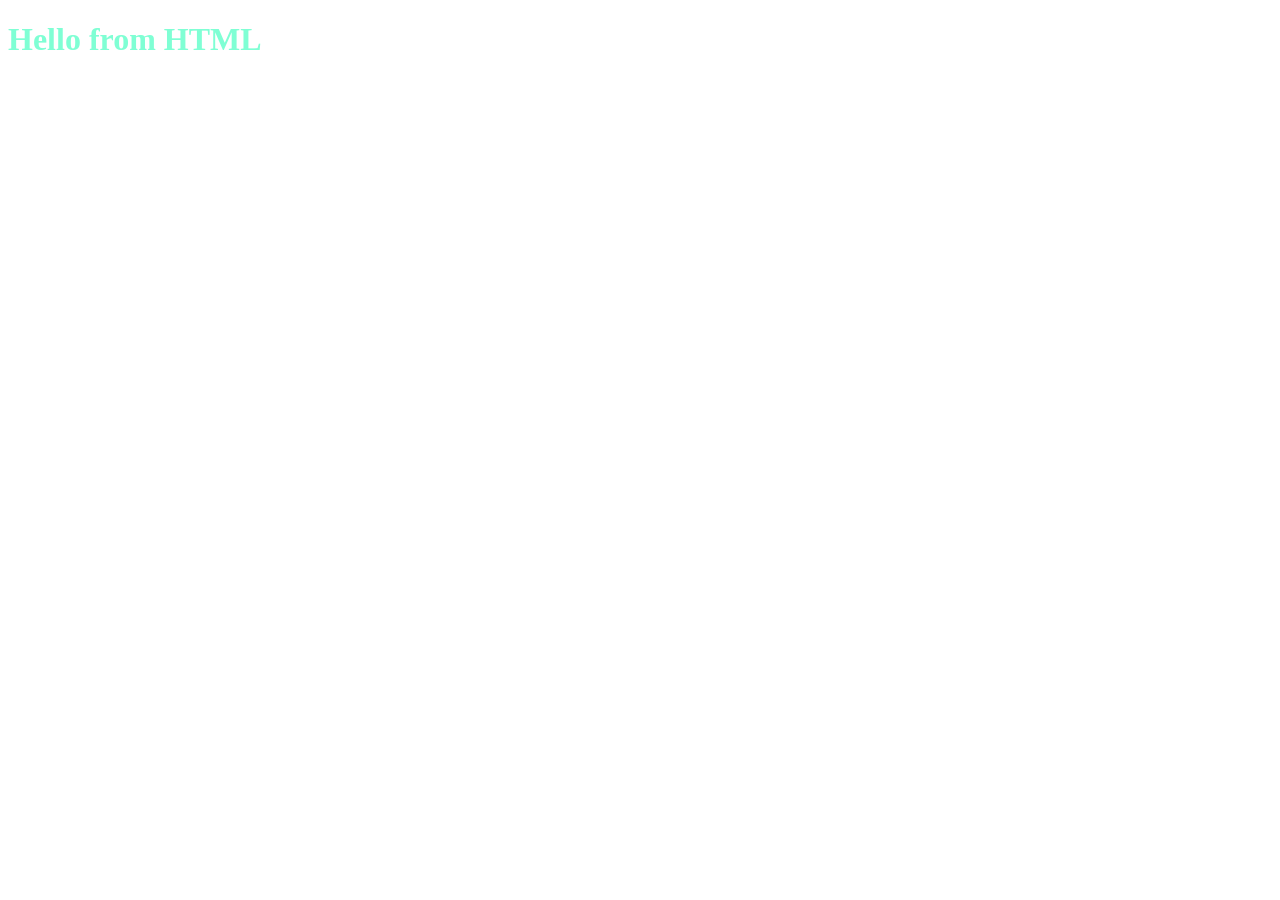
==== target/classes/static/index.html @ 2d92ac2a "CSS, JS" ====
<!DOCTYPE html>
<html lang="en">
<head>
    <meta charset="UTF-8">
    <meta name="viewport" content="width=device-width, initial-scale=1.0">
    <title>Document</title>
    <link rel="stylesheet" href="index.css">
</head>
<body>
    <h1>Hello from HTML</h1>
    <script src="index.js"></script>
</body>
</html>
---- target/classes/static/index.css ----
h1{
    color :aquamarine
}
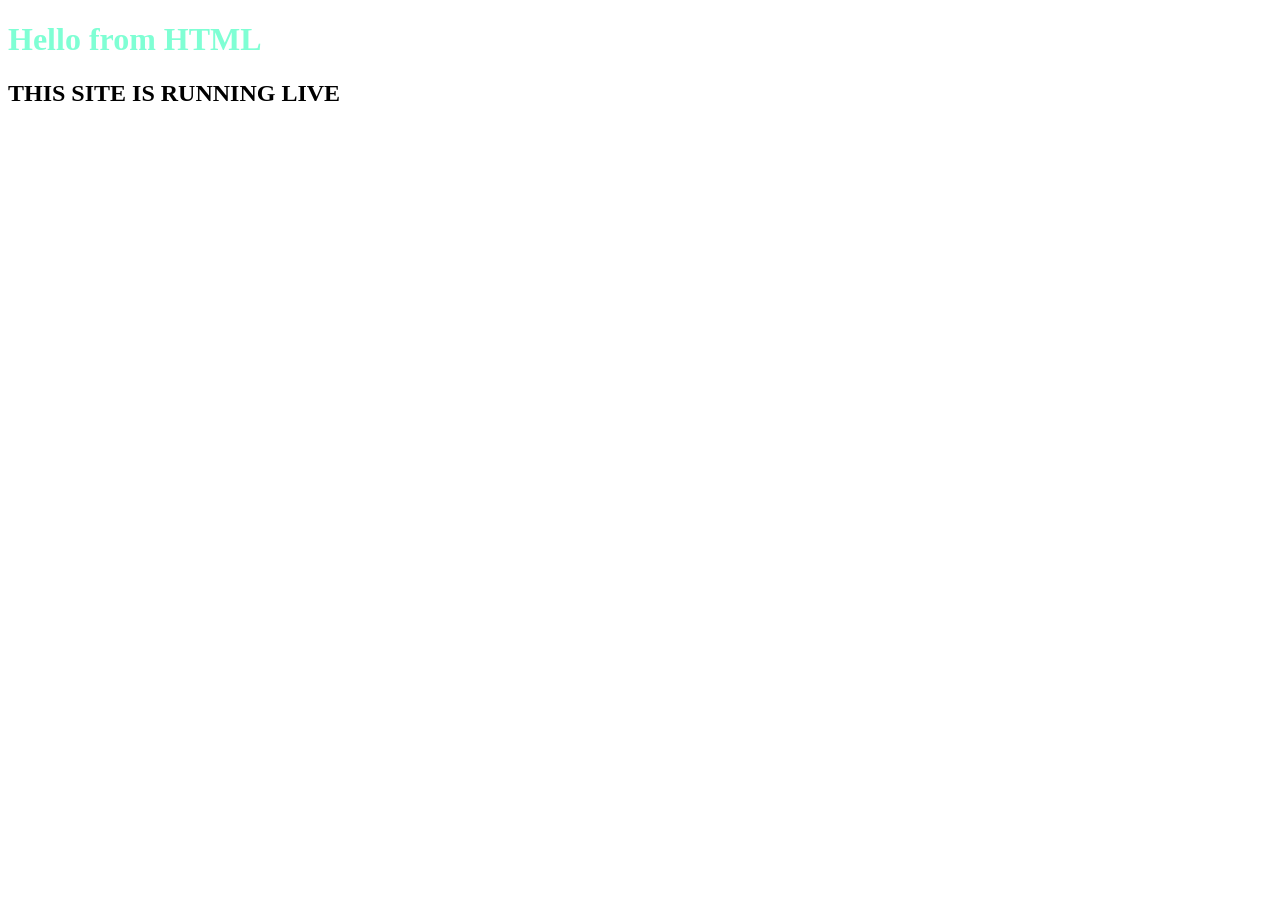
==== commit a3d4d07f: "." ====
--- a/target/classes/static/index.html
+++ b/target/classes/static/index.html
@@ -8,6 +8,7 @@
 </head>
 <body>
     <h1>Hello from HTML</h1>
+    <h2> THIS SITE IS RUNNING LIVE </h2>
     <script src="index.js"></script>
 </body>
 </html>
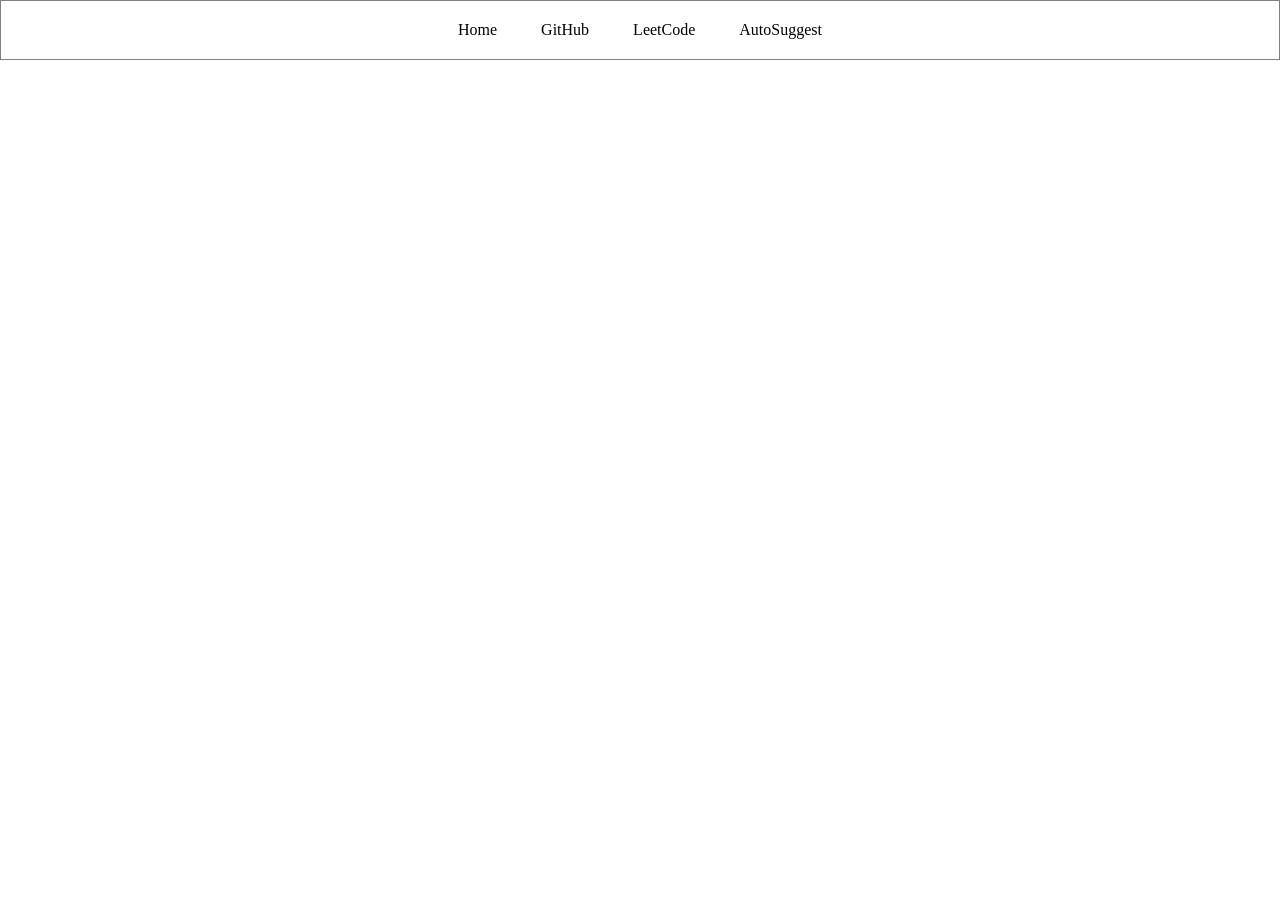
==== commit 229b08b8: "Nav Bar" ====
--- a/target/classes/static/index.html
+++ b/target/classes/static/index.html
@@ -7,8 +7,13 @@
     <link rel="stylesheet" href="index.css">
 </head>
 <body>
-    <h1>Hello from HTML</h1>
-    <h2> THIS SITE IS RUNNING LIVE </h2>
+    <!-- <h1>Hello from HTML</h1>  -->
+    <div class="navbar">
+     <a href="index.html">Home</a>
+     <a href="https://github.com/">GitHub</a>
+     <a href="">LeetCode</a>
+     <a href="">AutoSuggest</a>
+    </div>
     <script src="index.js"></script>
 </body>
 </html>
--- a/target/classes/static/index.css
+++ b/target/classes/static/index.css
@@ -1,3 +1,18 @@
-h1{
-    color :aquamarine
+body{
+    margin: 0px;
+}
+
+
+.navbar{
+    border-style: solid;
+    border-width: 1px;
+    border-color: gray;
+    padding: 20px;
+    text-align: center;
+}
+
+.navbar a{
+    padding: 20px;
+    text-decoration: none;
+    color: black;
 }
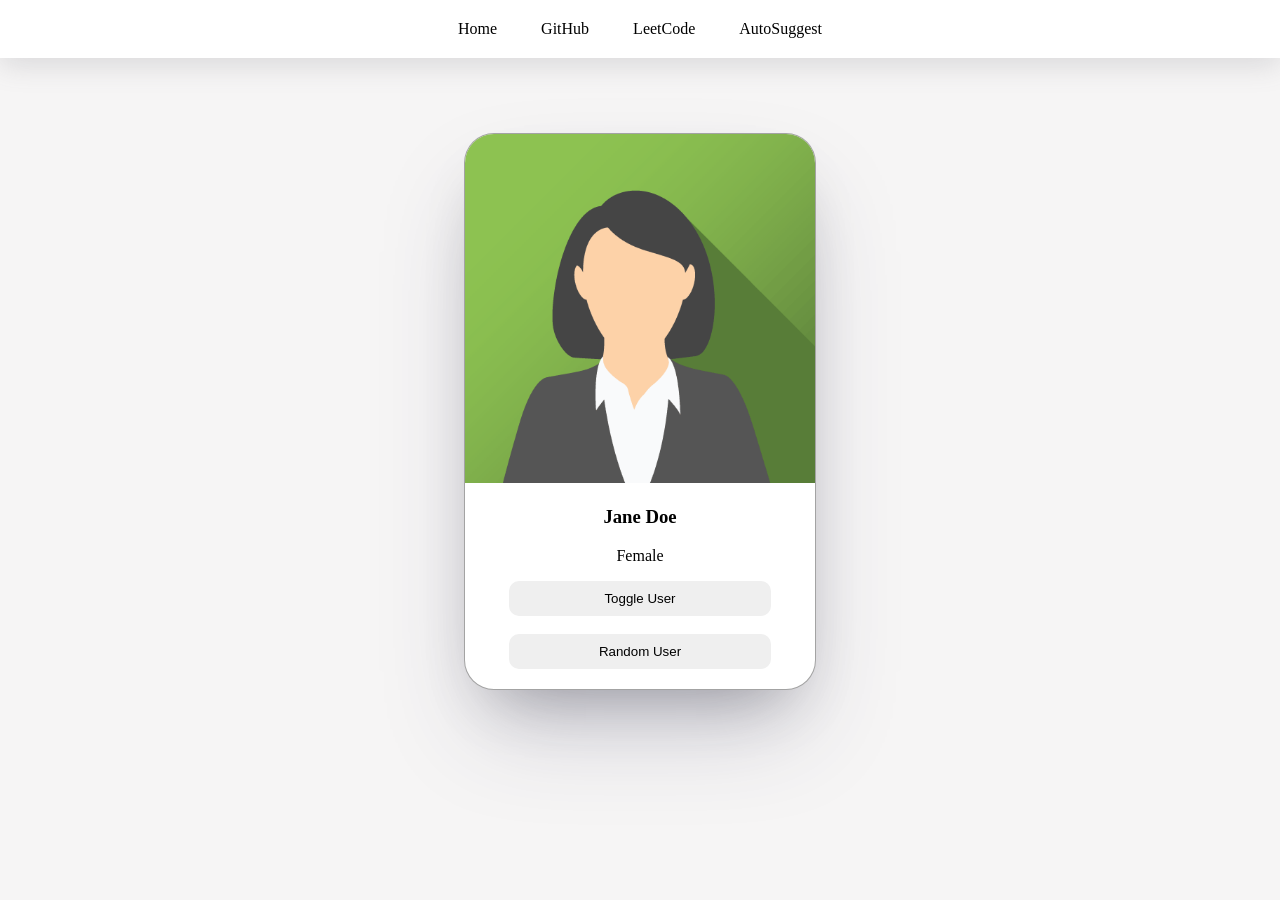
==== commit 32954bf1: "Card" ====
--- a/target/classes/static/index.html
+++ b/target/classes/static/index.html
@@ -10,9 +10,17 @@
     <!-- <h1>Hello from HTML</h1>  -->
     <div class="navbar">
      <a href="index.html">Home</a>
-     <a href="https://github.com/">GitHub</a>
+     <a href="https://github.com/" target="_blank">GitHub</a>
      <a href="">LeetCode</a>
      <a href="">AutoSuggest</a>
+    </div>
+
+    <div class="card">
+        <img src="jane.png" alt="Image Not Found">
+        <h3>Jane Doe</h3>
+        <p>Female</p>
+        <button>Toggle User</button> <br><br>
+        <button>Random User</button> <br>
     </div>
     <script src="index.js"></script>
 </body>
--- a/target/classes/static/index.css
+++ b/target/classes/static/index.css
@@ -1,18 +1,50 @@
 body{
     margin: 0px;
+    background-color: rgb(246, 245, 245);
 }
 
-
 .navbar{
-    border-style: solid;
+    border-style: none;
     border-width: 1px;
     border-color: gray;
+    box-shadow: rgba(100, 100, 111, 0.2) 0px 7px 29px 0px;
     padding: 20px;
     text-align: center;
+    background-color: white;
 }
 
 .navbar a{
     padding: 20px;
     text-decoration: none;
     color: black;
+}
+
+.navbar a:hover{
+    color: wheat;
+    background-color: grey;
+}
+
+.card{
+    border: 1px solid rgba(0, 0, 0, 0.36);
+    width: 350px;
+    text-align: center;
+    margin-top: 75px;
+    overflow: hidden;
+    margin-left: auto;
+    margin-right: auto;
+    background-color: white;
+    border-radius: 30px;
+    padding-bottom: 20px;
+    box-shadow: rgba(50, 50, 93, 0.25) 0px 50px 100px -20px, rgba(0, 0, 0, 0.3) 0px 30px 60px -30px;
+}
+
+.card img{
+    width: 100%;
+}
+
+.card button{
+    padding: 10px;
+    width: 75%;
+    border-radius: 10px;
+    border-style: none;
 }
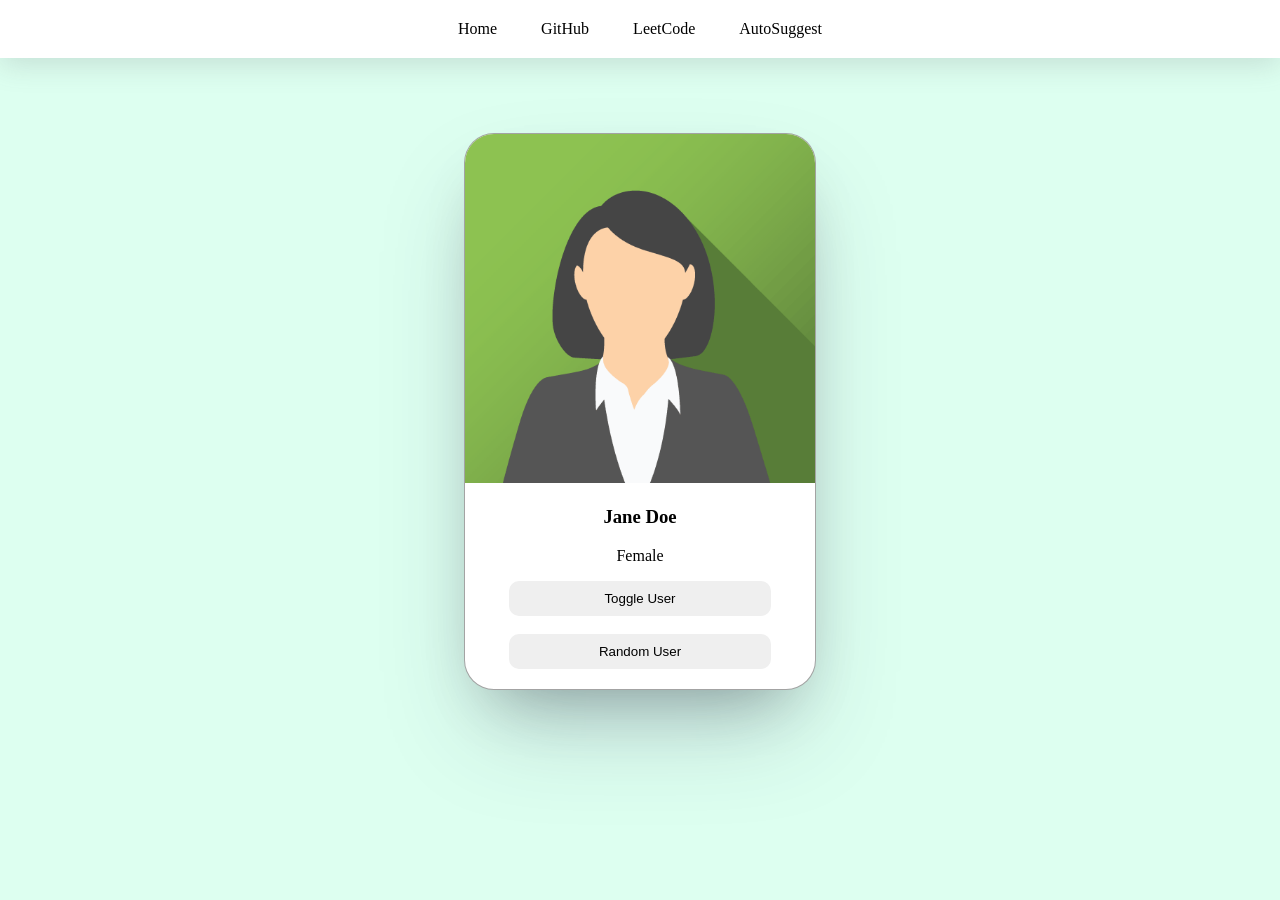
==== commit b8ae062d: "Toggle User" ====
--- a/target/classes/static/index.html
+++ b/target/classes/static/index.html
@@ -16,10 +16,10 @@
     </div>
 
     <div class="card">
-        <img src="jane.png" alt="Image Not Found">
-        <h3>Jane Doe</h3>
-        <p>Female</p>
-        <button>Toggle User</button> <br><br>
+        <img src="jane.png" alt="Image Not Found" id="user-image">
+        <h3 id="user-name">Jane Doe</h3>
+        <p id="user-gender">Female</p>
+        <button onclick="toggleUser()">Toggle User</button> <br><br>
         <button>Random User</button> <br>
     </div>
     <script src="index.js"></script>
--- a/target/classes/static/index.css
+++ b/target/classes/static/index.css
@@ -1,6 +1,6 @@
 body{
     margin: 0px;
-    background-color: rgb(246, 245, 245);
+    background-color: rgb(221, 255, 240);
 }
 
 .navbar{
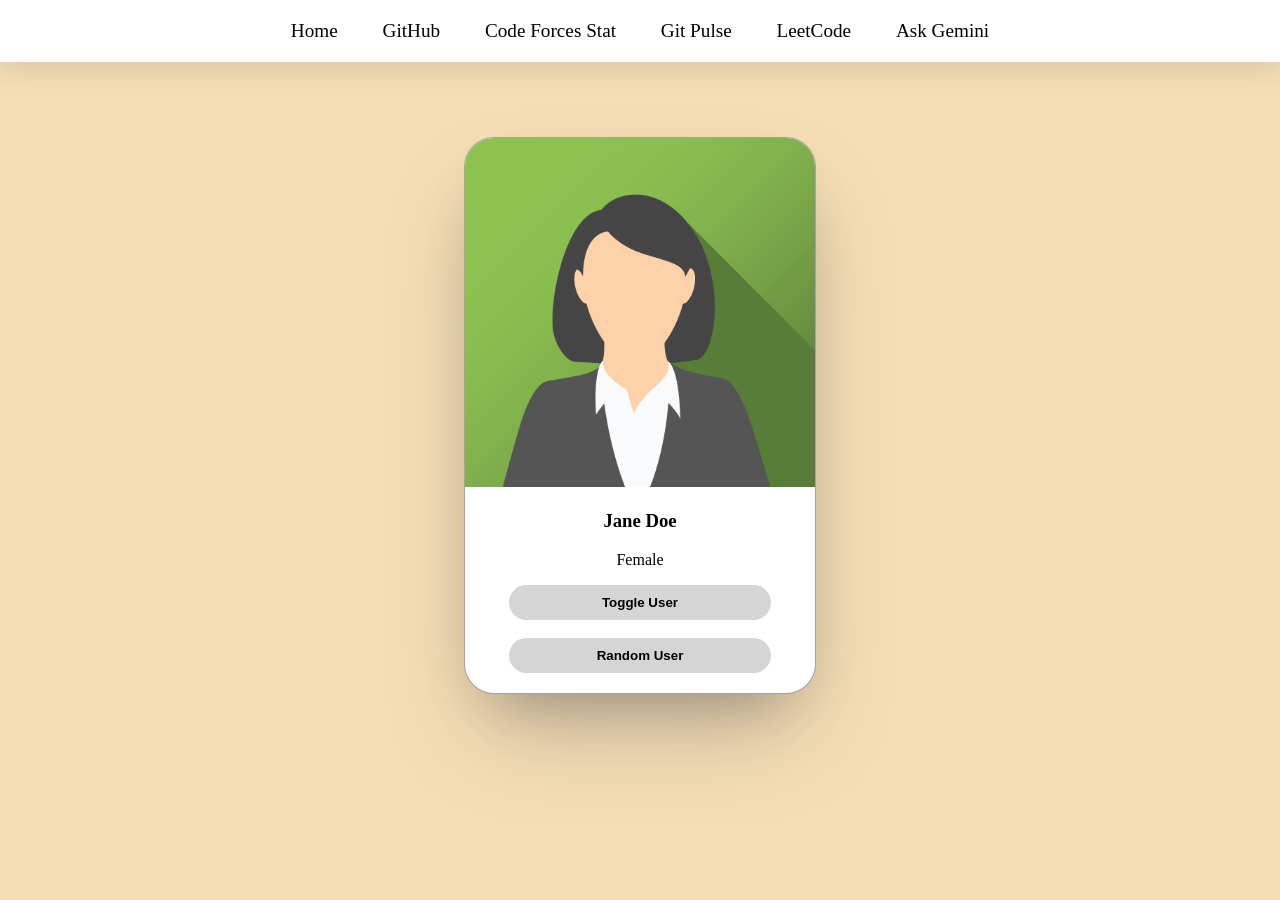
==== commit 2de35806: "Added Files" ====
--- a/target/classes/static/index.html
+++ b/target/classes/static/index.html
@@ -11,8 +11,10 @@
     <div class="navbar">
      <a href="index.html">Home</a>
      <a href="https://github.com/" target="_blank">GitHub</a>
-     <a href="">LeetCode</a>
-     <a href="">AutoSuggest</a>
+     <a href="codeforces-stats.html" target="_blank">Code Forces Stat</a>
+     <a href="gitpulse.html" target="_blank">Git Pulse</a>
+     <a href="leetcode-stats.html" target="_blank">LeetCode</a>
+     <a href="ask-gemini.html"target="_blank">Ask Gemini</a>
     </div>
 
     <div class="card">
@@ -20,8 +22,9 @@
         <h3 id="user-name">Jane Doe</h3>
         <p id="user-gender">Female</p>
         <button onclick="toggleUser()">Toggle User</button> <br><br>
-        <button>Random User</button> <br>
+        <button onclick ="randomUser()">Random User</button> <br>
     </div>
-    <script src="index.js"></script>
+    <script src="index.js">
+    </script>
 </body>
 </html>
--- a/target/classes/static/index.css
+++ b/target/classes/static/index.css
@@ -1,6 +1,6 @@
 body{
     margin: 0px;
-    background-color: rgb(221, 255, 240);
+    background-color: wheat;
 }
 
 .navbar{
@@ -11,6 +11,7 @@
     padding: 20px;
     text-align: center;
     background-color: white;
+    font-size: larger;
 }
 
 .navbar a{
@@ -22,6 +23,7 @@
 .navbar a:hover{
     color: wheat;
     background-color: grey;
+    border-radius: 50px;
 }
 
 .card{
@@ -45,6 +47,14 @@
 .card button{
     padding: 10px;
     width: 75%;
-    border-radius: 10px;
+    border-radius: 50px;
     border-style: none;
+    font-weight: 600;
+    background-color: rgb(214, 213, 213);
+}
+
+.card button:hover{
+    color: wheat;
+    background-color: grey;
+    border-radius: 50px;
 }
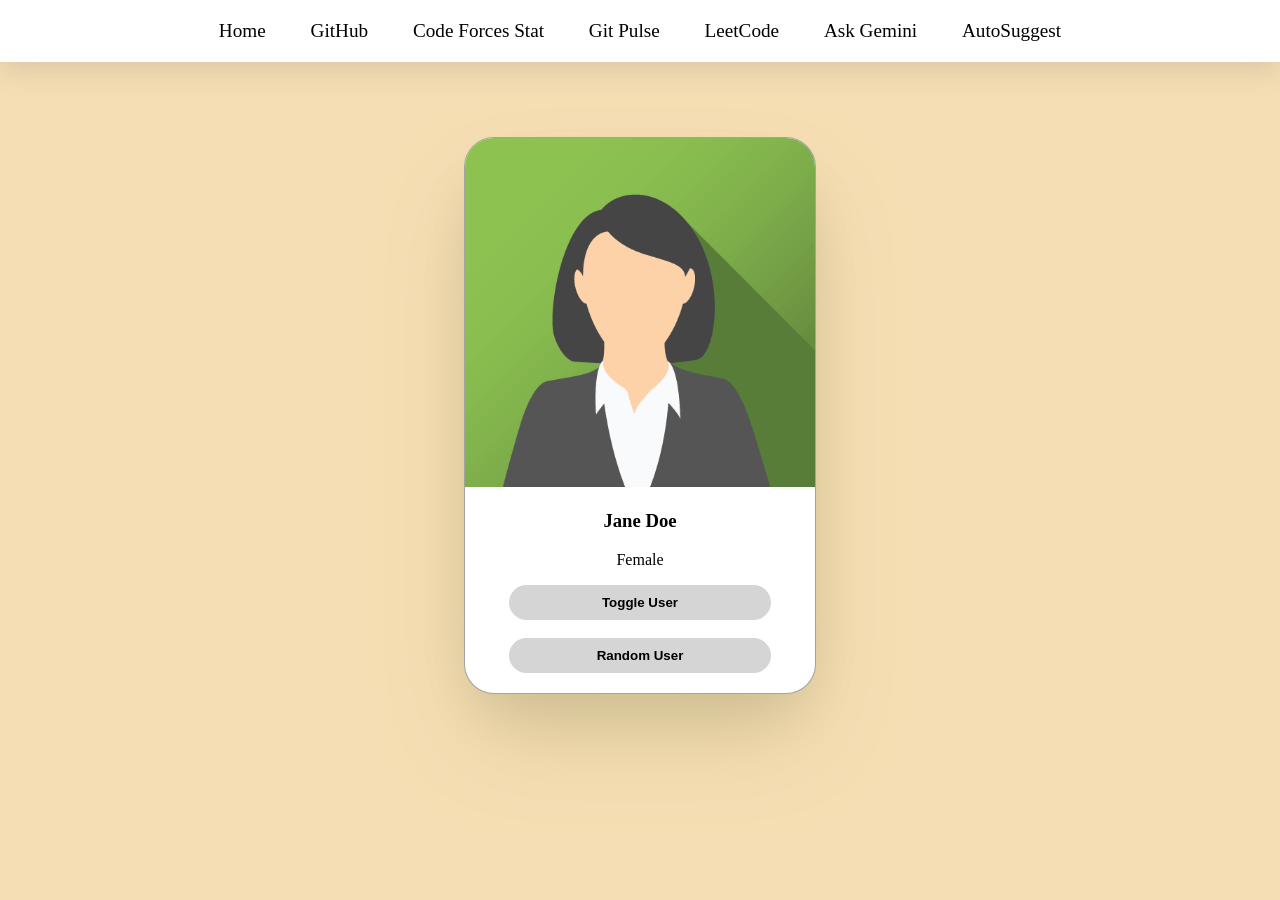
==== commit 96f5d8a4: "AutoSuggestHtml" ====
--- a/target/classes/static/index.html
+++ b/target/classes/static/index.html
@@ -15,6 +15,7 @@
      <a href="gitpulse.html" target="_blank">Git Pulse</a>
      <a href="leetcode-stats.html" target="_blank">LeetCode</a>
      <a href="ask-gemini.html"target="_blank">Ask Gemini</a>
+     <a href="autosuggest.html" target="_blank">AutoSuggest</a>
     </div>
 
     <div class="card">
--- a/target/classes/static/index.css
+++ b/target/classes/static/index.css
@@ -37,10 +37,11 @@
     background-color: white;
     border-radius: 30px;
     padding-bottom: 20px;
-    box-shadow: rgba(50, 50, 93, 0.25) 0px 50px 100px -20px, rgba(0, 0, 0, 0.3) 0px 30px 60px -30px;
+    box-shadow: rgb(214, 198, 150) 0px 50px 100px -20px, rgba(0, 0, 0, 0.3) 0px 30px 60px -30px;
 }
 
 .card img{
+    
     width: 100%;
 }
 
